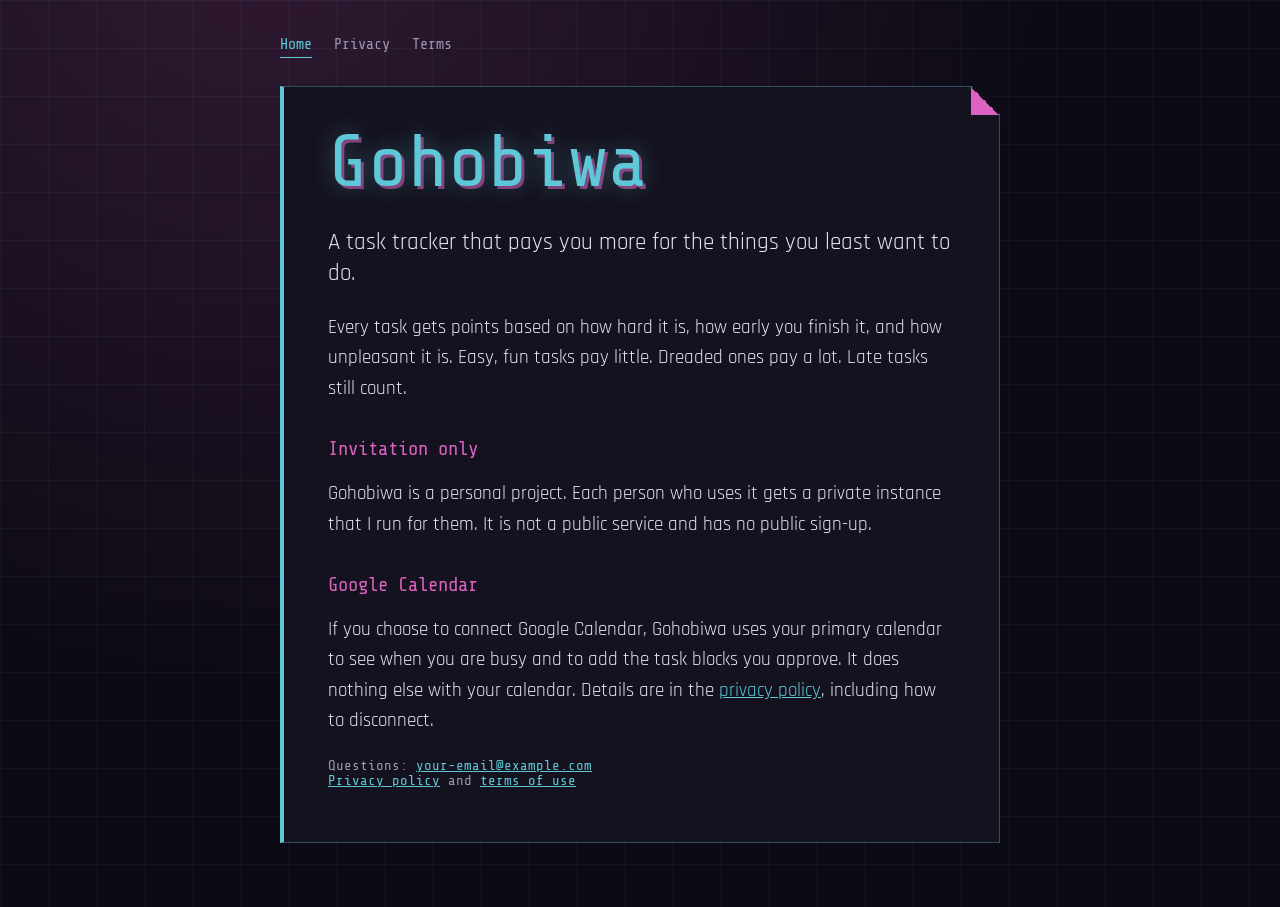
==== index.html @ ed5a4636 "Add files via upload" ====
<!doctype html>
<html lang="en">
<head>
<meta charset="utf-8">
<meta name="viewport" content="width=device-width, initial-scale=1">
<title>Gohobiwa</title>
<meta name="description" content="Gohobiwa is a self-hosted task tracker that pays more for the tasks you least want to do.">
<link rel="preconnect" href="https://fonts.googleapis.com">
<link rel="preconnect" href="https://fonts.gstatic.com" crossorigin>
<link href="https://fonts.googleapis.com/css2?family=Rajdhani:wght@400;600&family=Share+Tech+Mono&display=swap" rel="stylesheet">
<link rel="stylesheet" href="style.css">
</head>
<body>
<div class="wrap">
<nav aria-label="Site">
<a href="index.html" aria-current="page">Home</a>
<a href="privacy.html">Privacy</a>
<a href="terms.html">Terms</a>
</nav>
<main>
<h1 class="hero">Gohobiwa</h1>
<p class="lead">A task tracker that pays you more for the things you least want to do.</p>
<p>Every task gets points based on how hard it is, how early you finish it, and how unpleasant it is. Easy, fun tasks pay little. Dreaded ones pay a lot. Late tasks still count.</p>

<h2>Invitation only</h2>
<p>Gohobiwa is a personal project. Each person who uses it gets a private instance that I run for them. It is not a public service and has no public sign-up.</p>

<h2>Google Calendar</h2>
<p>If you choose to connect Google Calendar, Gohobiwa uses your primary calendar to see when you are busy and to add the task blocks you approve. It does nothing else with your calendar. Details are in the <a href="privacy.html">privacy policy</a>, including how to disconnect.</p>

<footer>
<p>Questions: <a href="mailto:your-email@example.com">your-email@example.com</a><br>
<a href="privacy.html">Privacy policy</a> and <a href="terms.html">terms of use</a></p>
</footer>
</main>
</div>
</body>
</html>
---- style.css ----
:root{--void:#0c0a14;--panel:#15121f;--cyan:#5ec8d8;--mag:#db62c0;--text:#e8e4f4;--dim:#9d97b5;color-scheme:dark}
*{box-sizing:border-box}
html{background:var(--void)}
body{margin:0;color:var(--text);font:400 19px/1.6 Rajdhani,"Segoe UI",system-ui,sans-serif;min-height:100vh;
background:linear-gradient(rgba(94,200,216,.05) 1px,transparent 1px) 0 0/48px 48px,linear-gradient(90deg,rgba(94,200,216,.05) 1px,transparent 1px) 0 0/48px 48px,radial-gradient(ellipse at 20% -10%,rgba(219,98,192,.18),transparent 55%),var(--void)}
.wrap{max-width:760px;margin:0 auto;padding:32px 20px 64px}
nav{display:flex;gap:22px;font:15px "Share Tech Mono",ui-monospace,Consolas,monospace;margin-bottom:28px}
nav a{color:var(--dim);text-decoration:none;padding:4px 0;border-bottom:1px solid transparent}
nav a:hover,nav a[aria-current]{color:var(--cyan);border-color:var(--cyan)}
a{color:var(--cyan)}
a:focus-visible{outline:2px solid var(--mag);outline-offset:3px}
main{position:relative;background:var(--panel);border:1px solid rgba(94,200,216,.35);border-left:4px solid var(--cyan);padding:36px clamp(20px,5vw,44px) 40px;clip-path:polygon(0 0,calc(100% - 28px) 0,100% 28px,100% 100%,0 100%);overflow:hidden}
main::after{content:"";position:absolute;top:0;right:0;width:28px;height:28px;background:linear-gradient(to bottom left,transparent 50%,var(--mag) 50%)}
main::before{content:"";position:absolute;left:0;right:0;top:0;height:2px;background:linear-gradient(90deg,transparent,var(--cyan),transparent);box-shadow:0 0 14px var(--cyan);animation:scan 1.4s ease-out both}
@keyframes scan{from{top:0;opacity:1}to{top:100%;opacity:0}}
@media (prefers-reduced-motion:reduce){main::before{display:none}}
h1{font:400 clamp(2.1rem,7vw,3rem)/1.1 "Share Tech Mono",ui-monospace,Consolas,monospace;color:var(--cyan);text-shadow:3px 3px 0 rgba(219,98,192,.55),0 0 22px rgba(94,200,216,.4);margin:0 0 12px}
h1.hero{font-size:clamp(2.8rem,11vw,4.6rem)}
h2{font:400 1.2rem "Share Tech Mono",ui-monospace,Consolas,monospace;color:var(--mag);margin:34px 0 8px}
p,li{max-width:66ch}
li{margin:4px 0}
.lead{font-size:1.45rem;line-height:1.35}
.meta,footer{color:var(--dim);font:14px "Share Tech Mono",ui-monospace,Consolas,monospace}
footer{margin-top:22px}
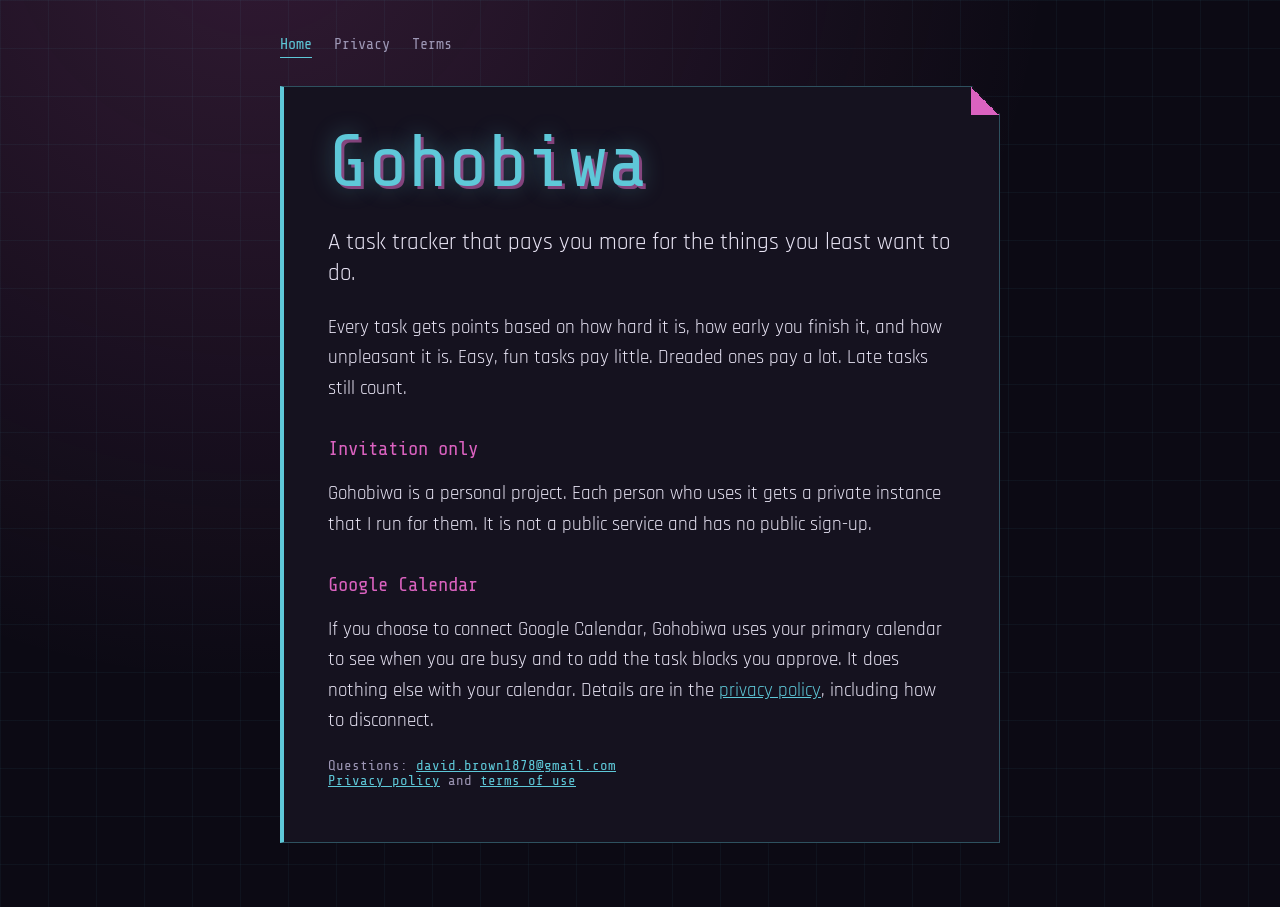
==== commit 9ba48e9d: "Update contact email in footer" ====
--- a/index.html
+++ b/index.html
@@ -29,7 +29,7 @@
 <p>If you choose to connect Google Calendar, Gohobiwa uses your primary calendar to see when you are busy and to add the task blocks you approve. It does nothing else with your calendar. Details are in the <a href="privacy.html">privacy policy</a>, including how to disconnect.</p>
 
 <footer>
-<p>Questions: <a href="mailto:your-email@example.com">your-email@example.com</a><br>
+<p>Questions: <a href="mailto:david.brown1878@gmail.com">david.brown1878@gmail.com</a><br>
 <a href="privacy.html">Privacy policy</a> and <a href="terms.html">terms of use</a></p>
 </footer>
 </main>
